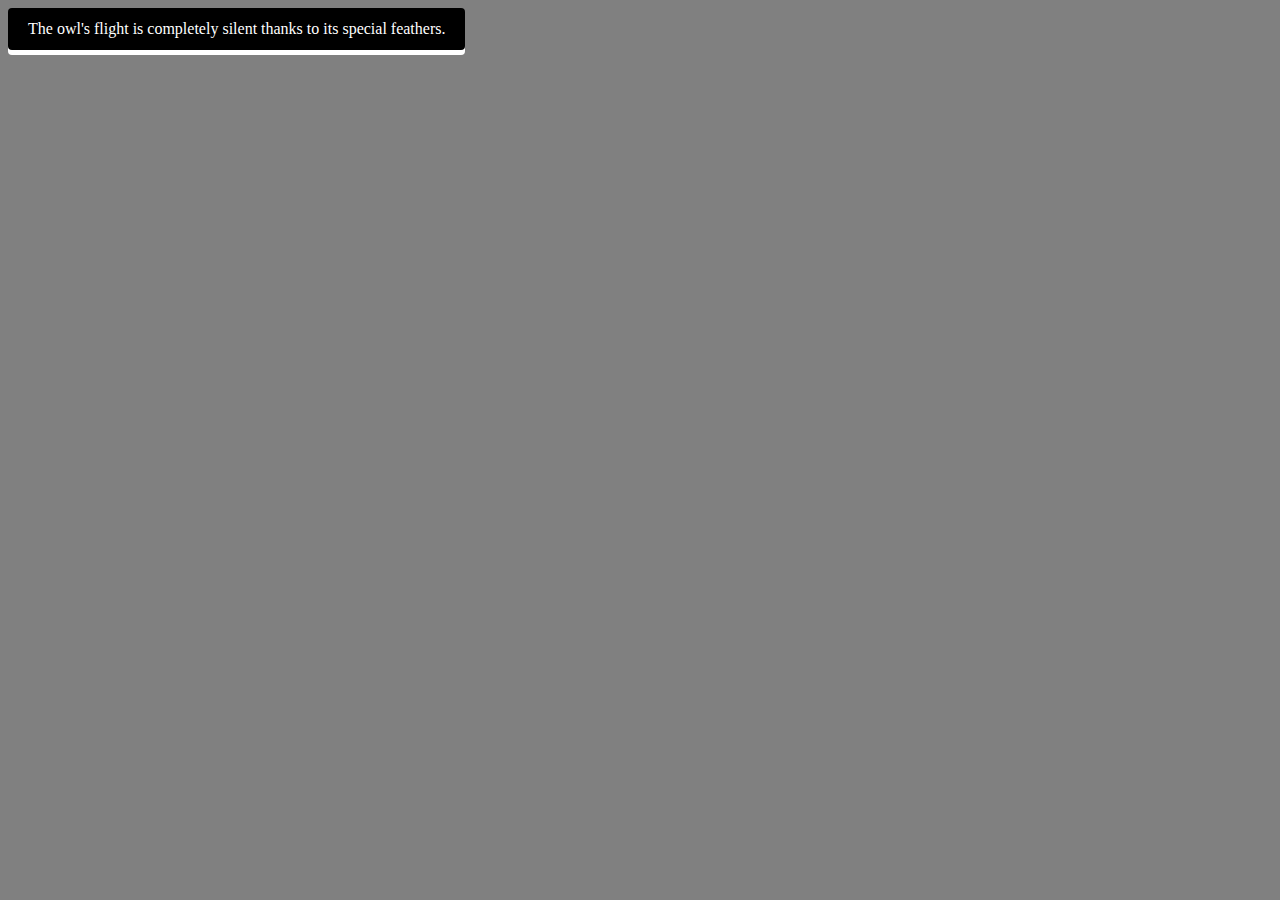
==== Links/Facts.html @ cee54ce2 "news" ====
<!DOCTYPE html>
<html lang="en">
<head>
    <meta charset="UTF-8">
    <meta http-equiv="X-UA-Compatible" content="IE=edge">
    <meta name="viewport" content="width=device-width, initial-scale=1.0">
    <title>Facts</title>
    <style>
        ul{
    padding: 0;
    list-style: none;
    display: flex;
    justify-content: center; 
    align-items: center;
    width: 100vw;
    height: 100vh;
    margin: 0;
}

div{
    display: none; 
    position: absolute;
    left: 300px;
    top: 100px;
}
div img{
    width: 300px;
    height: 400px;
}
button:active div{
    animation: 1s appear 2s forwards;
}

@keyframes  appear{
    from{
        display: none;
       }
       to{
           display: block;
       }
}
button {
    border: 0;
    background: black;
    border-radius: 4px;
    box-shadow: 0 5px 0 white;
    color: #fff;
    cursor: pointer;
    font: inherit;
    margin: 0;
    outline: 0;
    padding: 12px 20px;
    }
    
    button:active {
    box-shadow: 0 2px 0 white;
    transform: translateY(3px);
    
    
    
    }
    body{
        background: grey;
    }
    </style>
</head>
<body>
<button>
    The owl's flight is completely silent thanks to its special feathers.
    <div>
        <img src="img/pero.jpg" alt="">
    </div>
</button>

</body>
</html>
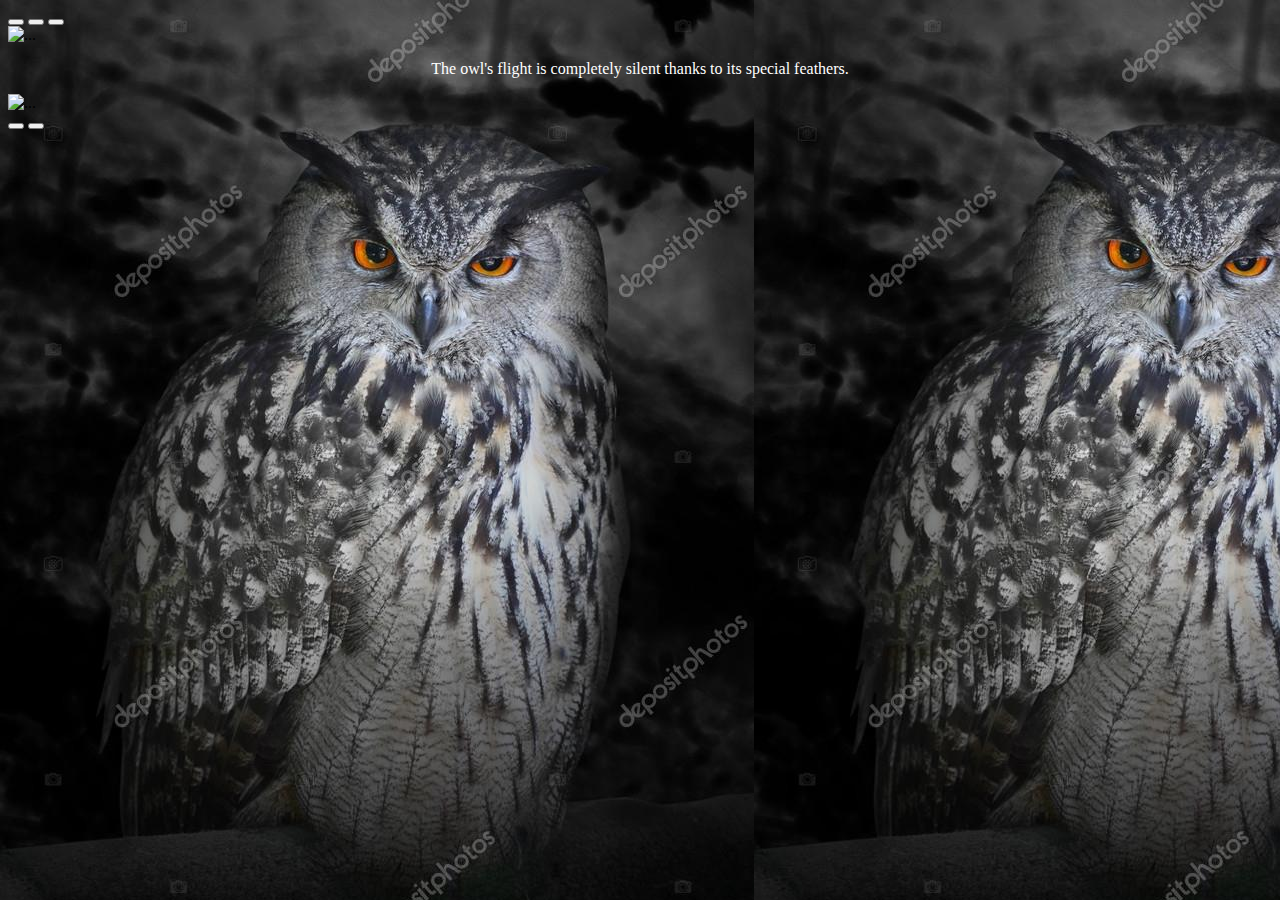
==== commit 901f7784: "making site" ====
--- a/Links/Facts.html
+++ b/Links/Facts.html
@@ -4,9 +4,10 @@
     <meta charset="UTF-8">
     <meta http-equiv="X-UA-Compatible" content="IE=edge">
     <meta name="viewport" content="width=device-width, initial-scale=1.0">
+    <link href="https://cdn.jsdelivr.net/npm/bootstrap@5.0.1/dist/css/bootstrap.min.css" rel="stylesheet" integrity="sha384-+0n0xVW2eSR5OomGNYDnhzAbDsOXxcvSN1TPprVMTNDbiYZCxYbOOl7+AMvyTG2x" crossorigin="anonymous">
     <title>Facts</title>
     <style>
-        ul{
+        /* ul{
     padding: 0;
     list-style: none;
     display: flex;
@@ -38,8 +39,8 @@
        to{
            display: block;
        }
-}
-button {
+} */
+/* button {
     border: 0;
     background: black;
     border-radius: 4px;
@@ -58,19 +59,58 @@
     
     
     
+    } */
+    body{
+        background: url(img/eagle-owl.jpg);
     }
-    body{
-        background: grey;
+    div{
+        height: 100%;
+    }
+    p{
+        color: white;
     }
     </style>
 </head>
 <body>
-<button>
+<!-- <button>
     The owl's flight is completely silent thanks to its special feathers.
     <div>
         <img src="img/pero.jpg" alt="">
     </div>
-</button>
+</button> -->
+<div id="carouselExampleCaptions" class="carousel slide" data-bs-ride="carousel">
+    <div class="carousel-indicators">
+      <button type="button" data-bs-target="#carouselExampleCaptions" data-bs-slide-to="0" class="active" aria-current="true" aria-label="Slide 1"></button>
+      <button type="button" data-bs-target="#carouselExampleCaptions" data-bs-slide-to="1" aria-label="Slide 2"></button>
+      <button type="button" data-bs-target="#carouselExampleCaptions" data-bs-slide-to="2" aria-label="Slide 3"></button>
+    </div>
+    <div class="carousel-inner">
+      <div class="carousel-item active">
+        <img src="..." class="d-block w-100" alt="...">
+        <div class="carousel-caption d-none d-md-block">
+        </div>
+      </div>
+      <div class="carousel-item">
+        <p align="center">The owl's flight is completely silent thanks to its special feathers.</p>
+        <div class="carousel-caption d-none d-md-block">
+        </div>
+      </div>
+      <div class="carousel-item">
+        <img src="..." class="d-block w-100" alt="...">
+        <div class="carousel-caption d-none d-md-block">
+        </div>
+      </div>
+    </div>
+    <button class="carousel-control-prev" type="button" data-bs-target="#carouselExampleCaptions"  data-bs-slide="prev">
+      <span class="carousel-control-prev-icon" aria-hidden="true"></span>
+      
+    </button>
+    <button class="carousel-control-next" type="button" data-bs-target="#carouselExampleCaptions"  data-bs-slide="next">
+      <span class="carousel-control-next-icon" aria-hidden="true"></span>
 
+    </button>
+  </div>
+  <link href="https://cdn.jsdelivr.net/npm/bootstrap@5.0.1/dist/css/bootstrap.min.css" rel="stylesheet" integrity="sha384-+0n0xVW2eSR5OomGNYDnhzAbDsOXxcvSN1TPprVMTNDbiYZCxYbOOl7+AMvyTG2x" crossorigin="anonymous">
+  <script src="https://cdn.jsdelivr.net/npm/bootstrap@5.0.1/dist/js/bootstrap.bundle.min.js" integrity="sha384-gtEjrD/SeCtmISkJkNUaaKMoLD0//ElJ19smozuHV6z3Iehds+3Ulb9Bn9Plx0x4" crossorigin="anonymous"></script>
 </body>
 </html>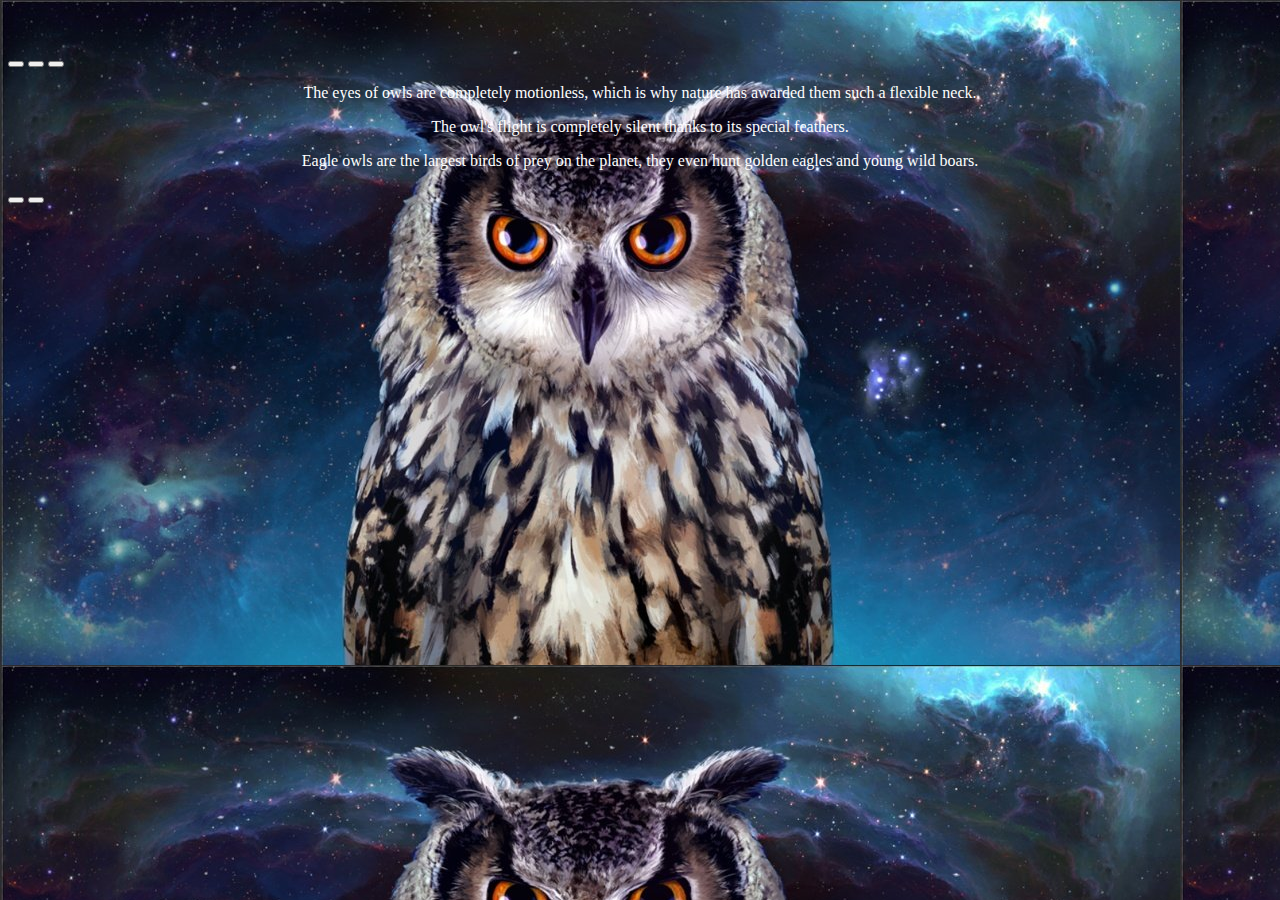
==== commit a07a4a7d: "the last commit" ====
--- a/Links/Facts.html
+++ b/Links/Facts.html
@@ -61,13 +61,16 @@
     
     } */
     body{
-        background: url(img/eagle-owl.jpg);
+        background: url(img/fone-for-facts.png);
     }
     div{
         height: 100%;
     }
     p{
         color: white;
+    }
+    #carouselExampleCaptions{
+      margin-top: 50px;
     }
     </style>
 </head>
@@ -86,7 +89,7 @@
     </div>
     <div class="carousel-inner">
       <div class="carousel-item active">
-        <img src="..." class="d-block w-100" alt="...">
+        <p align="center">The eyes of owls are completely motionless, which is why nature has awarded them such a flexible neck.</p>
         <div class="carousel-caption d-none d-md-block">
         </div>
       </div>
@@ -96,7 +99,7 @@
         </div>
       </div>
       <div class="carousel-item">
-        <img src="..." class="d-block w-100" alt="...">
+        <p align="center">Eagle owls are the largest birds of prey on the planet, they even hunt golden eagles and young wild boars.</p>
         <div class="carousel-caption d-none d-md-block">
         </div>
       </div>
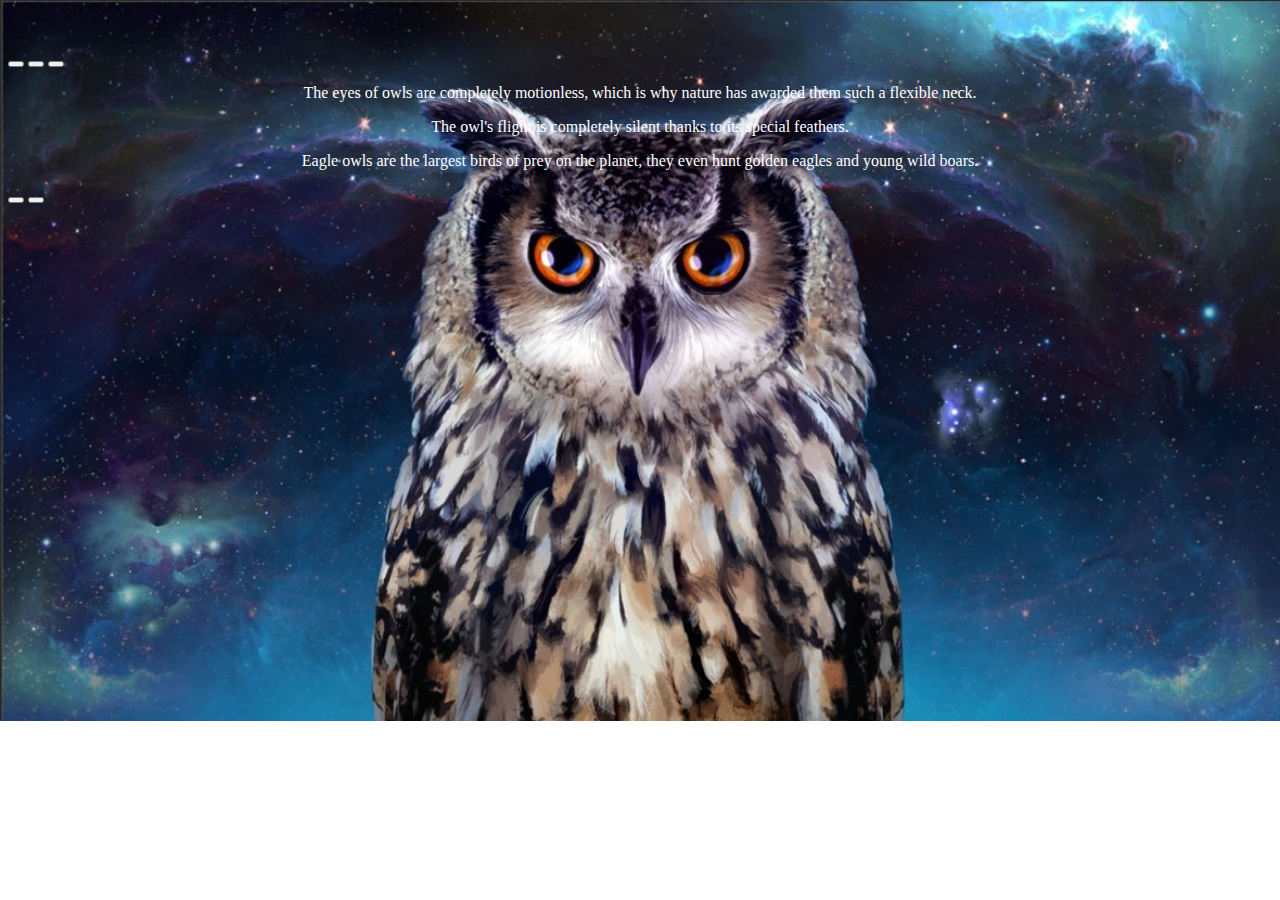
==== commit 5066ae64: "correcting mistake" ====
--- a/Links/Facts.html
+++ b/Links/Facts.html
@@ -61,7 +61,8 @@
     
     } */
     body{
-        background: url(img/fone-for-facts.png);
+        background: url(img/fone-for-facts.png) no-repeat;
+        background-size: 100%;
     }
     div{
         height: 100%;
@@ -75,12 +76,6 @@
     </style>
 </head>
 <body>
-<!-- <button>
-    The owl's flight is completely silent thanks to its special feathers.
-    <div>
-        <img src="img/pero.jpg" alt="">
-    </div>
-</button> -->
 <div id="carouselExampleCaptions" class="carousel slide" data-bs-ride="carousel">
     <div class="carousel-indicators">
       <button type="button" data-bs-target="#carouselExampleCaptions" data-bs-slide-to="0" class="active" aria-current="true" aria-label="Slide 1"></button>
